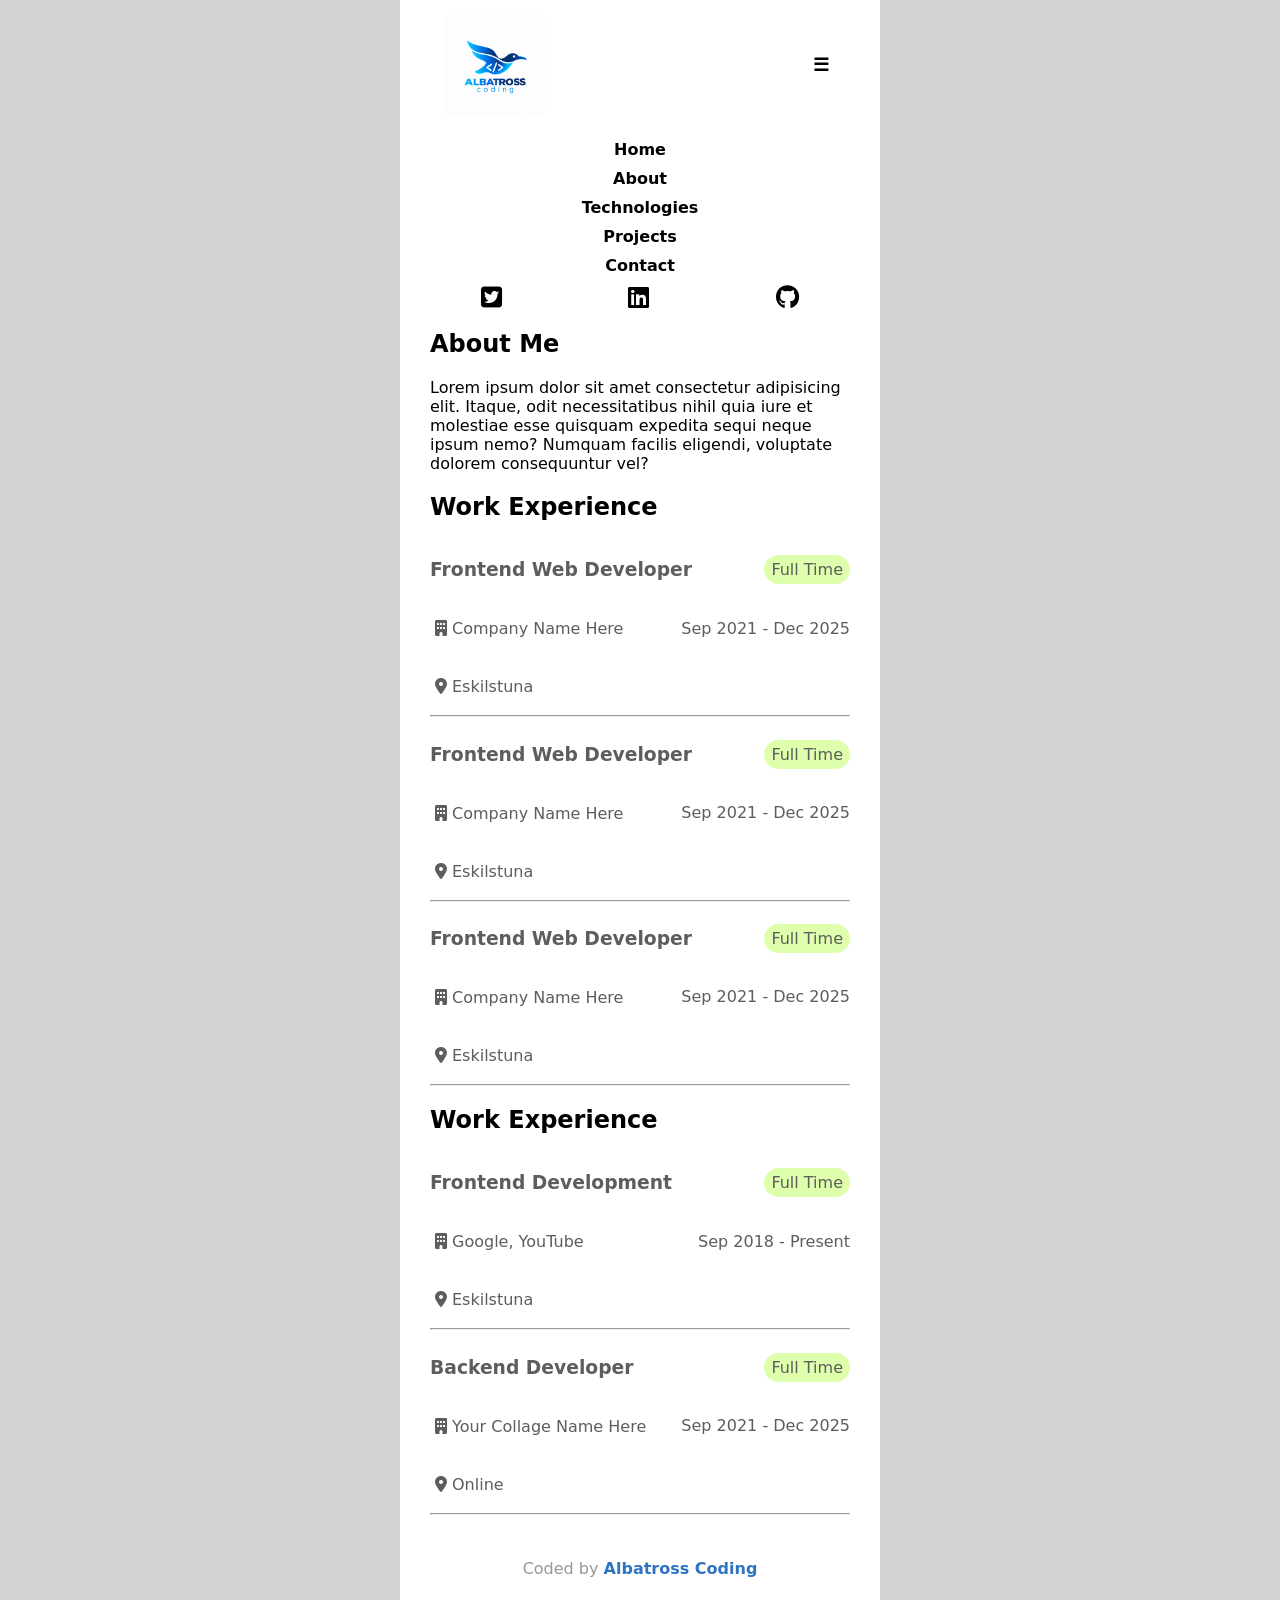
==== pages/about.html @ 834762d2 "feat: build initial mobile-first portfolio" ====
<!doctype html>
<html lang="en">
  <head>
    <meta charset="UTF-8" />
    <meta name="viewport" content="width=device-width, initial-scale=1.0" />
    <title>Portfolio | About</title>
    <link rel="stylesheet" href="../css/style.css" />
    <link
      rel="stylesheet"
      href="https://cdnjs.cloudflare.com/ajax/libs/font-awesome/6.5.2/css/all.min.css"
    />
  </head>
  <body>
    <div class="container">
      <header>
        <div class="header-top">
          <img src="../imag/icon.png" alt="Portfolio logo/icon" />
          <button>☰</button>
        </div>
        <nav class="pages-links">
          <a href="../index.html">Home</a>
          <a href="about.html">About</a>
          <a href="technologies.html">Technologies</a>
          <a href="projects.html">Projects</a>
          <a href="contact.html">Contact</a>
        </nav>
        <nav class="socialmedia-links">
          <a href="#"> <i class="fa-brands fa-square-twitter"></i></a>
          <a href="#"> <i class="fa-brands fa-linkedin"></i></a>
          <a href="#"> <i class="fa-brands fa-github"></i></a>
        </nav>
      </header>

      <main class="main-about">
        <section>
          <h2>About Me</h2>
          <p>
            Lorem ipsum dolor sit amet consectetur adipisicing elit. Itaque,
            odit necessitatibus nihil quia iure et molestiae esse quisquam
            expedita sequi neque ipsum nemo? Numquam facilis eligendi, voluptate
            dolorem consequuntur vel?
          </p>
        </section>

        <section class="work-experience">
          <h2>Work Experience</h2>

          <article>
            <div class="work-flex-box">
              <h3>Frontend Web Developer</h3>
              <span class="work-status">Full Time</span>
            </div>
            <div class="work-flex-box">
              <p><i class="fa-solid fa-building"></i>Company Name Here</p>
              <span>Sep 2021 - Dec 2025</span>
            </div>
            <p><i class="fa-solid fa-location-dot"></i>Eskilstuna</p>
          </article>
          <hr />

          <article>
            <div class="work-flex-box">
              <h3>Frontend Web Developer</h3>
              <span class="work-status">Full Time</span>
            </div>
            <div class="work-flex-box">
              <p><i class="fa-solid fa-building"></i>Company Name Here</p>
              <span>Sep 2021 - Dec 2025</span>
            </div>
            <p><i class="fa-solid fa-location-dot"></i>Eskilstuna</p>
          </article>
          <hr />

          <article>
            <div class="work-flex-box">
              <h3>Frontend Web Developer</h3>
              <span class="work-status">Full Time</span>
            </div>
            <div class="work-flex-box">
              <p><i class="fa-solid fa-building"></i>Company Name Here</p>
              <span>Sep 2021 - Dec 2025</span>
            </div>
            <p><i class="fa-solid fa-location-dot"></i>Eskilstuna</p>
          </article>
          <hr />
        </section>

        <section class="education">
          <h2>Work Experience</h2>

          <article>
            <div class="work-flex-box">
              <h3>Frontend Development</h3>
              <span class="work-status">Full Time</span>
            </div>
            <div class="work-flex-box">
              <p><i class="fa-solid fa-building"></i>Google, YouTube</p>
              <span>Sep 2018 - Present</span>
            </div>
            <p><i class="fa-solid fa-location-dot"></i>Eskilstuna</p>
          </article>
          <hr />

          <article>
            <div class="work-flex-box">
              <h3>Backend Developer</h3>
              <span class="work-status">Full Time</span>
            </div>
            <div class="work-flex-box">
              <p><i class="fa-solid fa-building"></i>Your Collage Name Here</p>
              <span>Sep 2021 - Dec 2025</span>
            </div>
            <p><i class="fa-solid fa-location-dot"></i>Online</p>
          </article>
          <hr />
        </section>
      </main>

      <footer>
        <p>Coded by <strong>Albatross Coding</strong></p>
      </footer>
    </div>
  </body>
</html>
---- css/style.css ----
* {
  box-sizing: border-box;
}

body {
  margin: 0;
  font-family:
    system-ui,
    -apple-system,
    BlinkMacSystemFont,
    "Segoe UI",
    Roboto,
    Oxygen,
    Ubuntu,
    Cantarell,
    "Open Sans",
    "Helvetica Neue",
    sans-serif;

  background-color: rgb(211, 210, 210);
}

.container {
  width: calc(600 / 1600 * 100%);
  max-width: 1600px;
  margin: 0 auto;
  padding: 0 30px;
  background-color: white;
}

header {
  align-items: center;
}
.header-top {
  display: flex;
  justify-content: space-between;
  padding: 15px;
  align-items: center;
  img {
    width: 100px;
    height: auto;
    background-color: white; /*!!!*/
  }
  button {
    font-weight: bold;
    font-size: large;
    background-color: white; /*!!!*/
    border: 0;
    transition: 0.3s;
  }

  button:hover {
    background-color: black; /*!!!*/
    color: white; /*!!!*/
  }
}

.pages-links {
  display: flex;
  flex-direction: column;
  align-items: center;
  gap: 10px;
  padding: 10px;

  a {
    text-decoration: none;
    color: black; /*!!!*/
    font-weight: bold;
  }

  a:hover {
    color: blue; /*!!!*/
  }
}

.socialmedia-links {
  display: flex;
  justify-content: space-around;
  gap: 25px;
  text-align: center;
  margin: 0 auto;

  a {
    color: black;
  }

  .fa-brands {
    font-size: x-large;
  }
  .fa-brands:hover {
    color: rebeccapurple; /*!!!*/
  }
}

.hero {
  padding: 0 20px;

  img {
    width: 60%;
    height: auto;
    border-radius: 50%;
    border: 2px solid blue;
  }
}

footer {
  text-align: center;
  padding: 20px;
  color: rgb(153, 151, 151);

  strong {
    color: rgb(47, 116, 194);
  }
}
/**************
/***************
/***************/

.work-experience {
  color: rgb(94, 92, 92);

  h2 {
    color: black;
  }
}

.work-flex-box {
  display: flex;
  justify-content: space-between;
  align-items: center;
}

.work-status {
  padding: 5px 7px;
  background-color: rgb(222, 255, 172);
  border-radius: 1rem;
}

.fa-solid {
  padding: 5px;
}

.education {
  color: rgb(94, 92, 92);

  h2 {
    color: black;
  }
}

/**************
/***************
/***************/

.technologies-grid {
  display: grid;
  grid-template-columns: repeat(auto-fit, minmax(80px, 1fr));
  gap: 20px;
}

.tech-stack-icon {
  display: flex;
  justify-content: center;
  align-items: center;
}

.tech-stack-icon img {
  width: 80px;
  height: 80px;
  object-fit: contain;
}

/**************
/***************
/***************/

.projects-grid {
  display: grid;
  grid-template-columns: repeat(auto-fit, minmax(250px, 1fr));
  gap: 20px;
}

.projects-card {
  display: flex;
  flex-direction: column;
  background-color: #fff;
  border-radius: 12px;
  overflow: hidden;
  box-shadow: 0 4px 12px rgba(0, 0, 0, 0.1);
}

.projects-card img {
  width: 100%;
  height: 180px;
  object-fit: cover;
}

.projects-card h3,
.projects-card p {
  margin: 12px 16px;
}

.foot-card-links {
  display: flex;
  justify-content: space-between;
  align-items: center;
  gap: 10px;
  margin: auto 16px 16px;
  padding-top: 15px;

  a {
    text-decoration: underline;
    color: black;
  }

  a:hover {
    color: blue;
  }
}

.contact {
  text-align: center;
  padding: 20px;

  a {
    display: block;
    text-decoration: none;
    color: black;
    padding: 10px;
    font-size: larger;

    strong:hover {
      color: purple;
    }
  }

  a:hover {
    color: blue;
  }
}
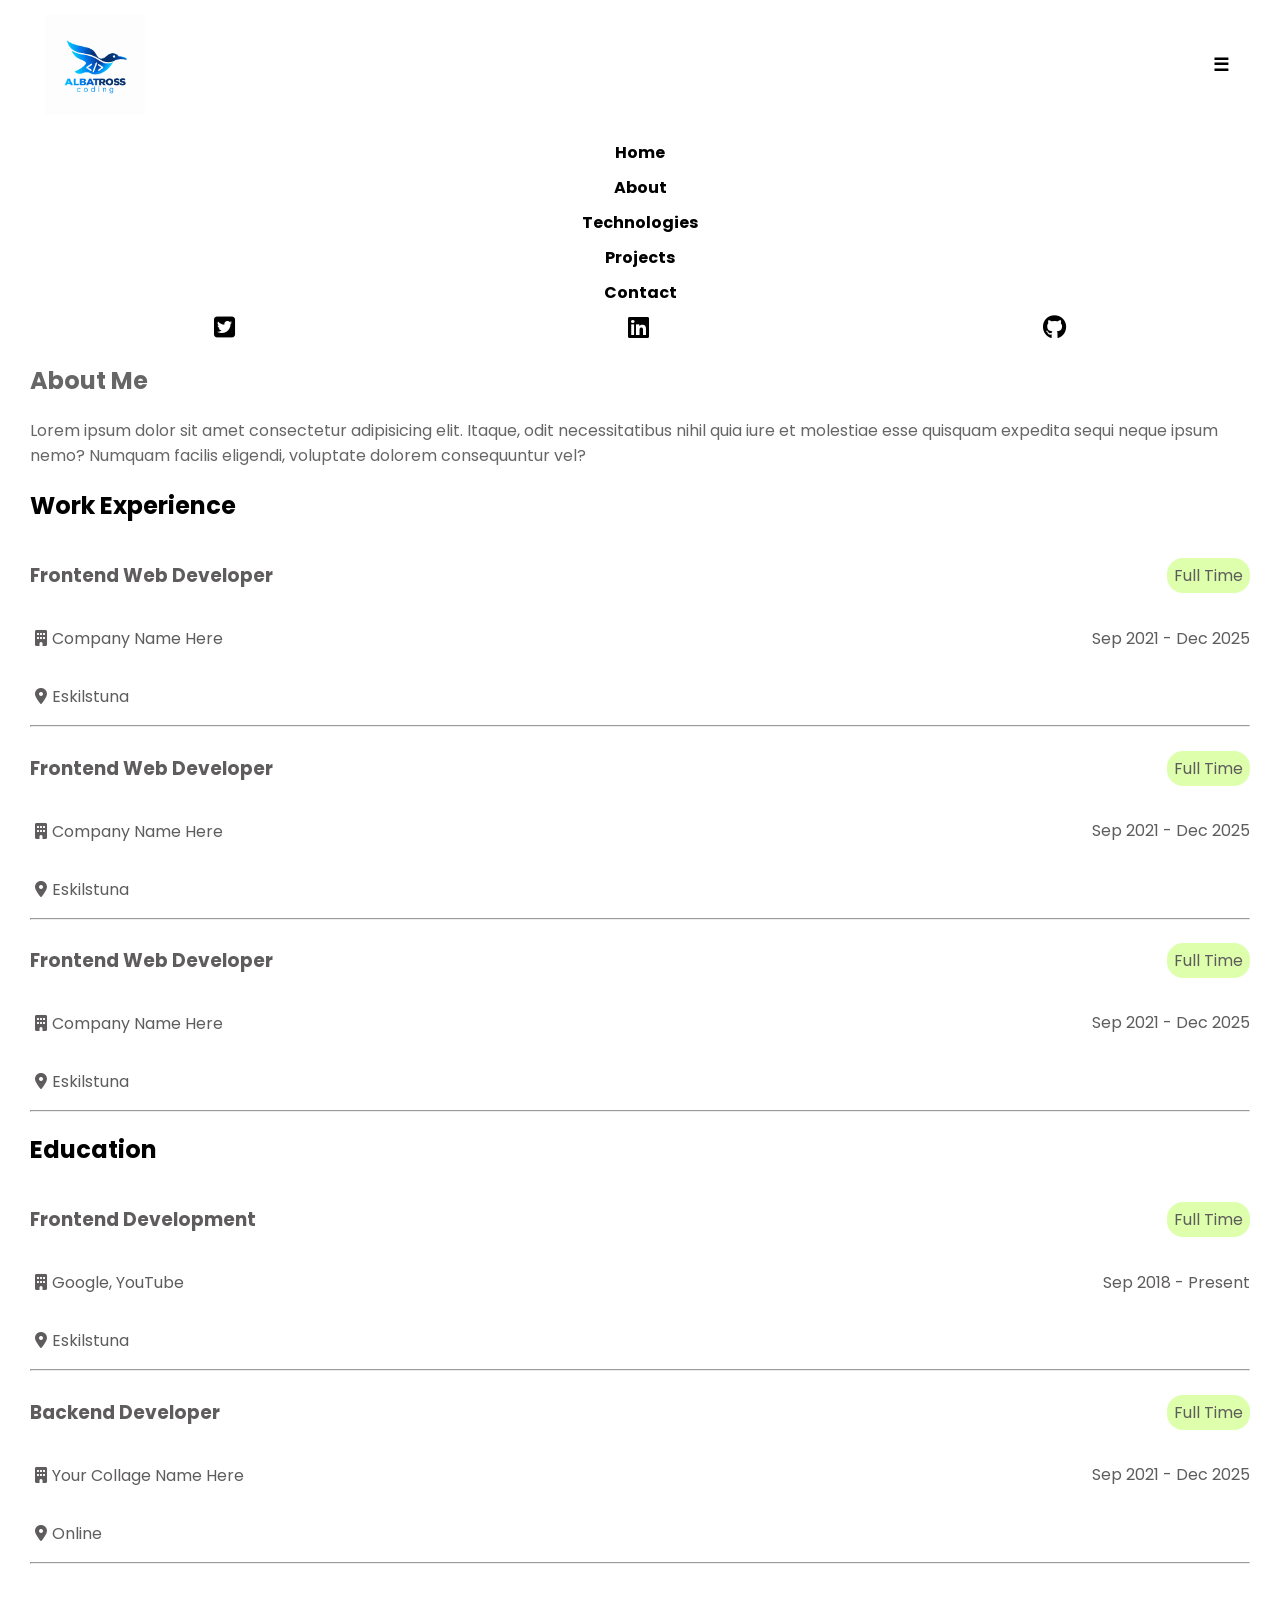
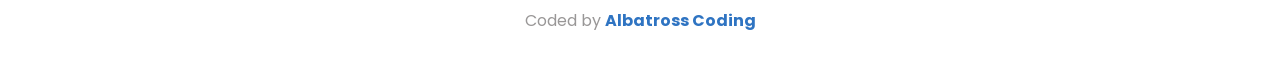
==== commit 57c84df8: "refactor: use CSS variables for shared colors & fix h2 in pages" ====
--- a/pages/about.html
+++ b/pages/about.html
@@ -86,7 +86,7 @@
         </section>
 
         <section class="education">
-          <h2>Work Experience</h2>
+          <h2>Education</h2>
 
           <article>
             <div class="work-flex-box">
--- a/css/style.css
+++ b/css/style.css
@@ -1,31 +1,33 @@
+@import url("https://fonts.googleapis.com/css2?family=Poppins:wght@300;400;500;600;700&display=swap");
+
+:root {
+  --font-primary: "Poppins", sans-serif;
+
+  --color-background: #ffffff;
+  --color-heading: #42446e;
+  --color-text: #666666;
+  --color-dark: #000000;
+
+  --color-gradient-start: #13b0f5;
+  --color-gradient-end: #e70faa;
+}
+
 * {
   box-sizing: border-box;
 }
 
 body {
   margin: 0;
-  font-family:
-    system-ui,
-    -apple-system,
-    BlinkMacSystemFont,
-    "Segoe UI",
-    Roboto,
-    Oxygen,
-    Ubuntu,
-    Cantarell,
-    "Open Sans",
-    "Helvetica Neue",
-    sans-serif;
-
-  background-color: rgb(211, 210, 210);
-}
-
+  font-family: var(--font-primary);
+  color: var(--color-text);
+  background-color: var(--color-background);
+}
 .container {
-  width: calc(600 / 1600 * 100%);
+  width: 100%;
   max-width: 1600px;
   margin: 0 auto;
-  padding: 0 30px;
-  background-color: white;
+  padding-inline: 30px;
+  background-color: var(--color-background);
 }
 
 header {
@@ -39,19 +41,19 @@
   img {
     width: 100px;
     height: auto;
-    background-color: white; /*!!!*/
+    background-color: var(--color-background);
   }
   button {
     font-weight: bold;
     font-size: large;
-    background-color: white; /*!!!*/
+    background-color: var(--color-background);
     border: 0;
     transition: 0.3s;
   }
 
   button:hover {
-    background-color: black; /*!!!*/
-    color: white; /*!!!*/
+    background-color: var(--color-dark);
+    color: var(--color-background);
   }
 }
 
@@ -64,7 +66,7 @@
 
   a {
     text-decoration: none;
-    color: black; /*!!!*/
+    color: var(--color-dark);
     font-weight: bold;
   }
 
@@ -81,7 +83,7 @@
   margin: 0 auto;
 
   a {
-    color: black;
+    color: var(--color-dark);
   }
 
   .fa-brands {
@@ -120,7 +122,7 @@
   color: rgb(94, 92, 92);
 
   h2 {
-    color: black;
+    color: var(--color-dark);
   }
 }
 
@@ -144,7 +146,7 @@
   color: rgb(94, 92, 92);
 
   h2 {
-    color: black;
+    color: var(--color-dark);
   }
 }
 
@@ -183,7 +185,7 @@
 .projects-card {
   display: flex;
   flex-direction: column;
-  background-color: #fff;
+  background-color: var(--color-background);
   border-radius: 12px;
   overflow: hidden;
   box-shadow: 0 4px 12px rgba(0, 0, 0, 0.1);
@@ -210,7 +212,7 @@
 
   a {
     text-decoration: underline;
-    color: black;
+    color: var(--color-dark);
   }
 
   a:hover {
@@ -225,7 +227,7 @@
   a {
     display: block;
     text-decoration: none;
-    color: black;
+    color: var(--color-dark);
     padding: 10px;
     font-size: larger;
 
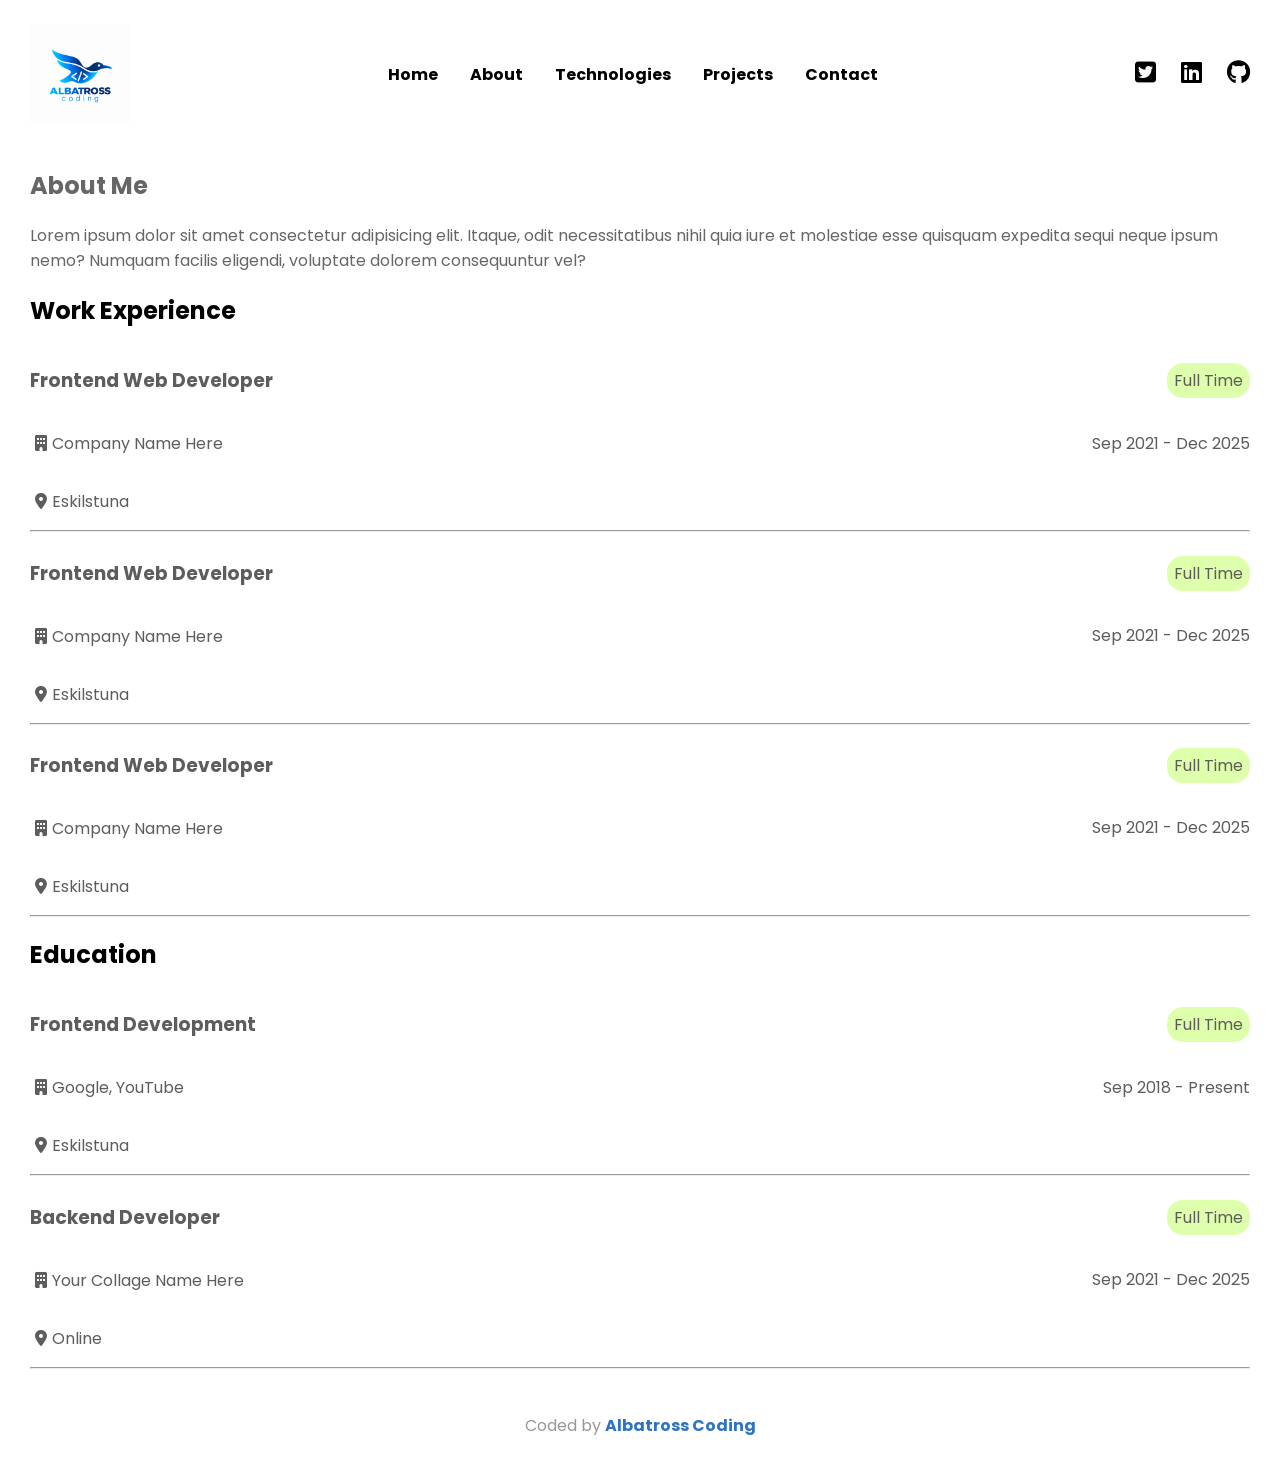
==== commit 20947852: "fix button in all pages" ====
--- a/pages/about.html
+++ b/pages/about.html
@@ -15,7 +15,13 @@
       <header>
         <div class="header-top">
           <img src="../imag/icon.png" alt="Portfolio logo/icon" />
-          <button>☰</button>
+          <button
+            type="button"
+            class="menu-button"
+            aria-label="Open navigation"
+          >
+            ☰
+          </button>
         </div>
         <nav class="pages-links">
           <a href="../index.html">Home</a>
@@ -33,7 +39,7 @@
 
       <main class="main-about">
         <section>
-          <h2>About Me</h2>
+          <h1>About Me</h1>
           <p>
             Lorem ipsum dolor sit amet consectetur adipisicing elit. Itaque,
             odit necessitatibus nihil quia iure et molestiae esse quisquam
--- a/css/style.css
+++ b/css/style.css
@@ -21,6 +21,13 @@
   font-family: var(--font-primary);
   color: var(--color-text);
   background-color: var(--color-background);
+}
+
+a:focus-visible,
+button:focus-visible {
+  outline: 3px solid var(--color-gradient-start);
+  outline-offset: 4px;
+  border-radius: 4px;
 }
 .container {
   width: 100%;
@@ -95,13 +102,36 @@
 }
 
 .hero {
-  padding: 0 20px;
+  display: flex;
+  flex-direction: column;
+  gap: 2.5rem;
+  padding: 4rem 1.25rem;
+
+  h1 {
+    margin: 0;
+    color: var(--color-heading);
+    font-size: 2rem;
+    line-height: 1.4;
+  }
+
+  strong {
+    background: linear-gradient(
+      90deg,
+      var(--color-gradient-start),
+      var(--color-gradient-end)
+    );
+    background-clip: text;
+    -webkit-background-clip: text;
+    color: transparent;
+  }
 
   img {
-    width: 60%;
+    width: 70%;
+    max-width: 300px;
     height: auto;
+    align-self: center;
     border-radius: 50%;
-    border: 2px solid blue;
+    border: 2px solid var(--color-gradient-start);
   }
 }
 
@@ -220,6 +250,10 @@
   }
 }
 
+/**************
+/***************
+/***************/
+
 .contact {
   text-align: center;
   padding: 20px;
@@ -240,3 +274,55 @@
     color: blue;
   }
 }
+
+/**************
+/***************
+/***************/
+
+@media (min-width: 900px) {
+  header {
+    display: flex;
+    justify-content: space-between;
+    align-items: center;
+    padding-block: 24px;
+  }
+
+  .header-top {
+    padding: 0;
+  }
+
+  .menu-button {
+    display: none;
+  }
+
+  .pages-links {
+    flex-direction: row;
+    gap: 32px;
+    padding: 0;
+  }
+
+  .socialmedia-links {
+    margin: 0;
+  }
+
+  .hero {
+    min-height: 650px;
+    flex-direction: row;
+    justify-content: space-between;
+    align-items: center;
+    gap: 5rem;
+    padding-block: 5rem;
+
+    h1 {
+      max-width: 650px;
+      font-size: 3.5rem;
+      line-height: 1.3;
+    }
+
+    img {
+      width: 350px;
+      max-width: 40%;
+      flex-shrink: 0;
+    }
+  }
+}
